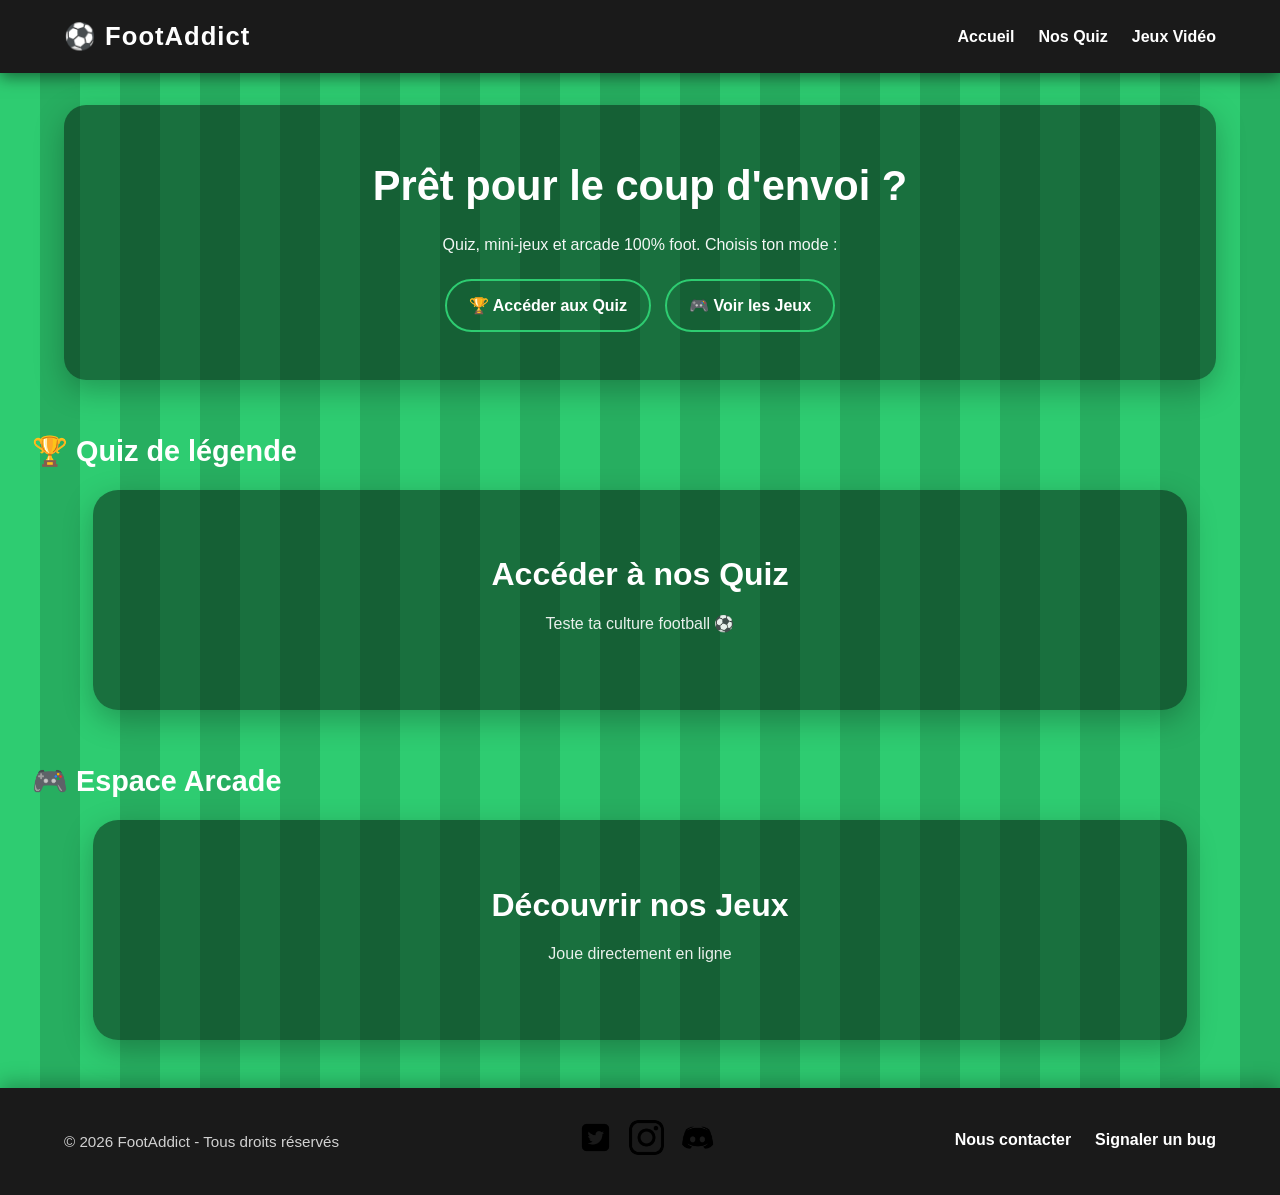
==== index.html @ e7b7f03c "ajout du footer pour les pages manquantes et correction des lien" ====
<!DOCTYPE html>
<html lang="fr">
<head>
    <meta charset="utf-8" />
    <title>FootAddict - Le terrain des fans</title>
    <link rel="stylesheet" href="./styles/index.css" />
</head>
<body>


    <header class="topbar">
        <div class="header-container">
            <div id="logo">⚽ FootAddict</div>
            <nav>
                <ul>
                    <li><a href="#">Accueil</a></li>
                    <li><a href="#quiz">Nos Quiz</a></li>
                    <li><a href="#jeux">Jeux Vidéo</a></li>
                </ul>
            </nav>
        </div>

    </header>

    <main id="top">
        <!--Div du haut de page avec le titre du site et une phrase d'accroche-->
        <section class="hero">
            <div class="hero-inner">
                <h1>
                    Prêt pour le coup d'envoi ? </br>
                </h1>
                <p>Quiz, mini-jeux et arcade 100% foot. Choisis ton mode :</p>
            <!--Div pour les boutons principaux du site -->
            <div class="hero-actions">
                    <!--lien vers les sesction pour quizz et jeux-->
                    <a class="btn" href="#quiz">🏆 Accéder aux Quiz</a>
                    <a class="btn btn-outline" href="#jeux">🎮 Voir les Jeux</a>
            </div>
            </div>
        </section>


     <section id="quiz" class="game-section">
            <h2>🏆 Quiz de légende</h2>
            <div class="banner-container">
                <a href="./quiz/quiz.html" class="banner banner-quiz">
                <div class="banner-content">
                <h3>Accéder à nos Quiz</h3>
                <p>Teste ta culture football ⚽</p>
            </div>
        </a>
    </div>
</section>
<section id="jeux" class="game-section">
    <h2>🎮 Espace Arcade</h2>
    <div class="banner-container">
        <a href="./games/jeux.html" class="banner banner-games">
            <div class="banner-content">
                <h3>Découvrir nos Jeux</h3>
                <p>Joue directement en ligne</p>
            </div>
        </a>
    </div>

</section>
    </main>

   <footer>
    <div class="footer-container">
        <p>© 2026 FootAddict - Tous droits réservés</p>
        <div class="logo-container">
            <a href="https://x.com/FootAddicttt">
                <img src="images/twitter-logo.png" alt="Twitter">
            </a>

            <a href="https://www.instagram.com/foot_addictt/">
                <img src="images/insta-logo.png" alt="Instagram">
            </a>

            <a href="https://discord.gg/RyQT8xwV">
                <img src="images/discord-logo.png" alt="">
            </a>
        </div>
        <div class="footer-links">
            <a href="./contact.html">Nous contacter</a>
            <a href="./bug.html">Signaler un bug</a>
        </div>
    </div>
</footer>


</body>
</html>
---- styles/index.css ----
@charset "utf-8";

/* RESET + BASE (anti espaces blancs + base propre) */
* {
  margin: 0;
  padding: 0;
  box-sizing: border-box;
}

/* IMPORTANT : fond sur html ET body pour éviter le blanc au scroll/overscroll */
html, body {
  height: 100%;
  background: linear-gradient(90deg, #2ecc71 50%, #27ae60 50%);
  background-size: 80px 100%;
}




body {
  font-family: 'Segoe UI', Tahoma, Geneva, Verdana, sans-serif;
  color: #333;
  line-height: 1.6;

}

/* ===================== TOPBAR (header sticky) ===================== */
.topbar {
  background-color: #1a1a1a;
  color: white;
  position: sticky;
  top: 0;
  z-index: 1000;
  padding: 1rem 0;
  box-shadow: 0 4px 15px rgba(0,0,0,0.5);
}

.header-container {
  width: 90%;
  max-width: 1200px;
  margin: 0 auto;
  display: flex;
  justify-content: space-between; /* space beetween place les 2 elements aux extremités */
  align-items: center; /* aligne verticalement (pas coller en haut) les  2 elements aux extremités */
  gap: 16px;
}

#logo {
  font-size: 1.6rem;
  font-weight: 800;
  letter-spacing: 1px;
  align-items: center;

}



/* NAV */
nav ul {
  list-style: none;          /* enlève les puces */
  display: flex;             /* menu en ligne */
  gap: 24px;
}

nav a {
  color: white;
  text-decoration: none;
  font-weight: 600;
  padding-bottom: 2px;
  border-bottom: 2px solid transparent;
  transition: border-color 0.25s;
}

nav a:hover {
  border-color: #2ecc71;
}

/* ===================== HERO ===================== */
.hero {
  width: 90%;
  max-width: 1200px;
  margin: 2rem auto 0;

  background: rgba(0,0,0,0.45);/* transpaarent */
  color: white;
  border-radius: 22px;
  padding: 3rem 1.5rem;
  box-shadow: 0 10px 30px rgba(0,0,0,0.25);
}

.hero-inner {
  text-align: center;
  display: flex;
  justify-content: center;
  align-items: center;
  flex-wrap: wrap;
  flex-direction: column;/*permet d'empiler les éléments */
}

.hero-inner h1 {
  margin: 0;                 /* IMPORTANT : évite l’espace bizarre en haut */
  font-size: 2.6rem;
}

.hero-inner p {
  margin-top: 0.8rem;
  opacity: 0.95;
}

.hero-actions {
  display: flex;
  gap: 14px;
  justify-content: center;
  flex-wrap: wrap;
  margin-top: 1.3rem;
}

/* Boutons du hero */
.btn {
  display: inline-block;
  background: transparent;
  color: white;
  text-decoration: none;
  padding: 12px 22px;
  border-radius: 999px;
  font-weight: 700;
  transition: 0.25s;
  border: 2px solid #2ecc71;
}
.btn:hover {
  background: #1e8449;
  transform: translateY(-2px);
}

/* ===================== SECTIONS QUIZ / JEUX ===================== */
.game-section {
  width: 95%;
  max-width: 1400px;
  margin: 3rem auto 0;
}

.game-section h2 {
  color: white;
  margin-bottom: 1rem;
  font-size: 1.8rem;
}

/* container centré */
.banner-container {
  width: 100%;
  display: flex;
  justify-content: center;
}

/* bannière principale */
.banner {
  width: 90%;
  max-width: 1200px;

  min-height: 220px;

  border-radius: 25px;
  text-decoration: none;

  display: flex;
  align-items: center;
  justify-content: center;

  transition: transform 0.2s, box-shadow 0.2s;

  box-shadow: 0 10px 30px rgba(0,0,0,0.25);
}

/* contenu centré */
.banner-content {
  text-align: center;
  color: white;
}

.banner-content h3 {
  font-size: 2rem;
  margin-bottom: 10px;
}

.banner-content p {
  opacity: 0.9;
  margin-bottom: 15px;
}

.banner:hover {
  transform: translateY(10px);/* quand on passe la souris sur les divs elle se decale un peu vers le bas */
  box-shadow: 0 15px 40px rgba(0,0,0,0.35);/* 0.35 permet d'avoir des div transparentes */
}


.banner-quiz{
  background-color: rgba(0,0,0,0.45);
}

.banner-games{
background-color: rgba(0,0,0,0.45);
}




article {
  background: rgba(255,255,255,0.90);
  border-radius: 18px;
  padding: 22px;
  box-shadow: 0 10px 25px rgba(0,0,0,0.15);
  text-align: center;
  min-height: 180 px ;
}

article h3 {
  font-size: 1.6rem;
  margin-bottom: 14px;
}



/* ===================== FOOTER ===================== */
footer {
  margin-top: 3rem;
  padding: 2rem 0;
  background: #1a1a1a;
  color: white;
  box-shadow: 0 -6px 18px rgba(0, 0, 0, 0.25);
}

/* Conteneur flex : même principe que header-container
   justify-content: space-between → copyright à gauche, liens à droite
   flex-wrap: wrap → si pas assez de place, les éléments passent à la ligne
*/
.footer-container {
  width: 90%;
  max-width: 1200px;
  margin: 0 auto;
  display: flex;
  justify-content: space-between;
  align-items: center;
  flex-wrap: wrap;
  gap: 1rem;
}

/* opacity: 0.8 → rend le texte légèrement transparent (1 = opaque, 0 = invisible) */
.footer-container p {
  opacity: 0.8;
  font-size: 0.95rem;
}

.footer-links {
  display: flex;
  gap: 1.5rem;
}

/* border-bottom: 2px solid transparent → trait invisible sous le lien,
   prêt à devenir vert au hover (même technique que border sur les inputs)
   padding-bottom → petit espace entre le texte et le trait
*/
.footer-links a {
  color: white;
  text-decoration: none;
  font-weight: 600;
  padding-bottom: 2px;
  border-bottom: 2px solid transparent;
  transition: border-color 0.25s;
}

/* Au survol le trait invisible devient vert */
.footer-links a:hover {
  border-color: #2ecc71;
}

/* En mobile, on empile tout au centre au lieu de gauche/droite */
@media (max-width: 650px) {
  .footer-container {
    flex-direction: column;
    text-align: center;
  }
}

/* Conteneur des logos réseaux sociaux */
.logo-container {
  display: flex;
  gap: 1rem;              /* espace entre chaque logo */
  align-items: center;
}

/* Les images des logos : taille fixe + coins arrondis
   object-fit: cover → l'image remplit le carré sans se déformer (elle se recadre)
   cursor: pointer → main au survol pour montrer que c'est cliquable
*/
.logo-container img {
  width: 35px;
  height: 35px;
  border-radius: 8px;
  object-fit: cover;
  cursor: pointer;
  transition: transform 0.2s;
}

/* Petit effet zoom au survol */
.logo-container img:hover {
  transform: scale(1.15);   /* scale = agrandit l'élément (1.15 = 115% de sa taille) */
}


/* Variables globales accessibles partout dans le site
   On les utilise avec var(--nomVariable) dans n'importe quel fichier CSS
*/
:root {
  --sidebar-closed: 50px;    /* largeur sidebar fermée (réduit de 70px à 50px) */
  --sidebar-open: 220px;     /* largeur sidebar au hover */
  --content-max: 110rem;     /* largeur max du contenu central */
  --page-gap: 20px;
}
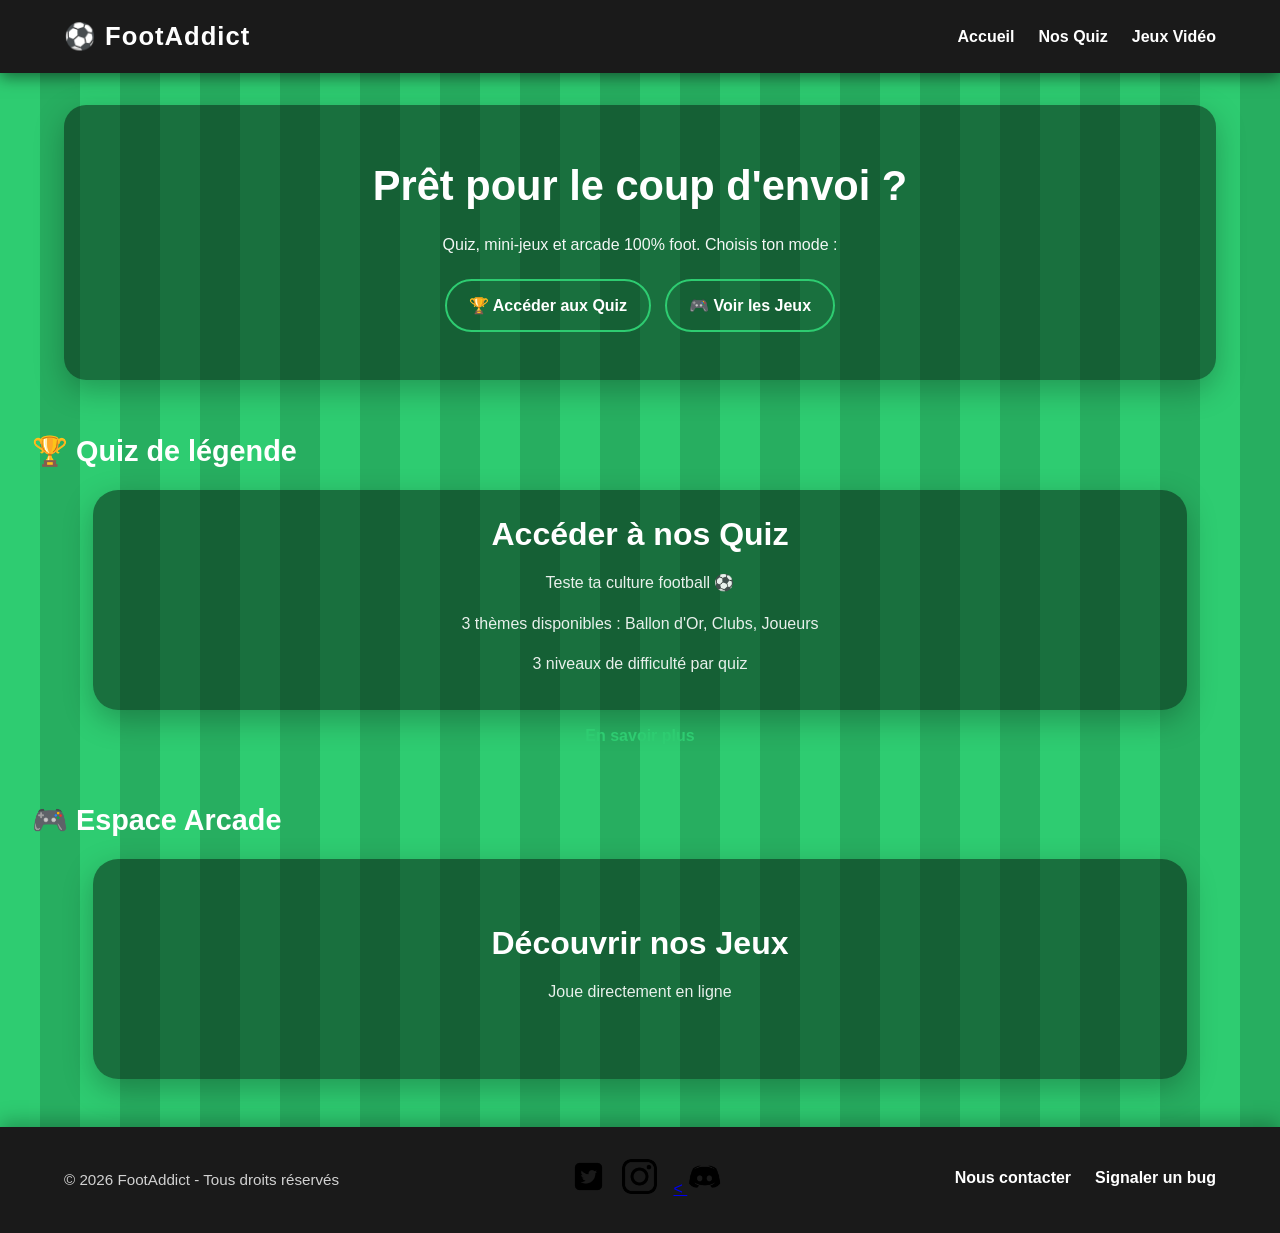
==== commit 43fdebc4: "ajout des boutons non fonctionnel en savoir plus sur les cartes quizz et jeu de la page d'acceuil" ====
--- a/index.html
+++ b/index.html
@@ -40,17 +40,23 @@
         </section>
 
 
-     <section id="quiz" class="game-section">
-            <h2>🏆 Quiz de légende</h2>
-            <div class="banner-container">
-                <a href="./quiz/quiz.html" class="banner banner-quiz">
+    <section id="quiz" class="game-section">
+        <h2>🏆 Quiz de légende</h2>
+        <div class="banner-container">
+            <!-- La bannière cliquable qui mène à la page quiz -->
+            <a href="./quiz/quiz.html" class="banner banner-quiz">
                 <div class="banner-content">
-                <h3>Accéder à nos Quiz</h3>
-                <p>Teste ta culture football ⚽</p>
-            </div>
-        </a>
-    </div>
-</section>
+                    <h3>Accéder à nos Quiz</h3>
+                    <p>Teste ta culture football ⚽</p>
+                    <p>3 thèmes disponibles : Ballon d'Or, Clubs, Joueurs</p>
+                    <p>3 niveaux de difficulté par quiz</p>
+                </div>
+            </a>
+        </div>
+        <!-- En dehors du <a> pour ne pas déclencher le lien -->
+        <p class="banner-more" data-popup="quiz">En savoir plus</p>
+    </section>
+
 <section id="jeux" class="game-section">
     <h2>🎮 Espace Arcade</h2>
     <div class="banner-container">
@@ -65,6 +71,27 @@
 </section>
     </main>
 
+<!--
+     Même structure que la popup de quiz.html
+     inset: 0 dans le CSS = occupe tout l'écran (overlay sombre + boîte centrée)
+-->
+<div id="index-modal" class="index-modal hidden">
+
+    <!-- Overlay = le fond sombre semi-transparent derrière la popup -->
+    <div class="index-modal-overlay"></div>
+
+    <!-- Boîte de la popup -->
+    <div class="index-modal-box">
+
+        <!-- Bouton fermer en haut à droite -->
+        <button id="index-modal-close" class="index-modal-close" type="button">✕</button>
+
+        <!-- Contenu de la popup (rempli par le JS) -->
+        <h2 id="index-modal-title">Titre</h2>
+        <p id="index-modal-text">Description</p>
+    </div>
+</div>
+
    <footer>
     <div class="footer-container">
         <p>© 2026 FootAddict - Tous droits réservés</p>
@@ -78,7 +105,7 @@
             </a>
 
             <a href="https://discord.gg/RyQT8xwV">
-                <img src="images/discord-logo.png" alt="">
+       <         <img src="images/discord-logo.png" alt="">
             </a>
         </div>
         <div class="footer-links">
@@ -87,7 +114,6 @@
         </div>
     </div>
 </footer>
-
-
+<script src="./scripts/index.js"></script>
 </body>
 </html>
--- a/styles/index.css
+++ b/styles/index.css
@@ -218,7 +218,126 @@
   margin-bottom: 14px;
 }
 
-
+/* ===================== POPUP INDEX ===================== */
+
+/* Conteneur plein écran, centré
+   position: fixed → reste en place même si on scroll
+   inset: 0 → raccourci pour top:0 right:0 bottom:0 left:0 (couvre tout l'écran)
+*/
+/* Texte "En savoir plus" sous les bannières
+   même style que .theme-more sur la page quiz
+*/
+.banner-more {
+  color: #2ecc71;
+  font-weight: 800;
+  font-size: 1rem;
+  cursor: pointer;
+  margin-top: 0.8rem;
+  text-align: center;
+}
+
+.banner-more:hover {
+  text-decoration: underline;
+}
+
+.index-modal {
+  position: fixed;
+  inset: 0;
+  z-index: 3000;
+  display: flex;
+  align-items: center;
+  justify-content: center;
+  padding: 1rem;
+}
+
+/* Quand la classe "hidden" est présente, la popup est invisible */
+.index-modal.hidden {
+  display: none;
+}
+
+/* Overlay = fond sombre cliquable pour fermer la popup
+   backdrop-filter: blur(4px) → floute le contenu derrière
+*/
+.index-modal-overlay {
+  position: absolute;
+  inset: 0;
+  background: rgba(0, 0, 0, 0.6);
+  backdrop-filter: blur(4px);
+}
+
+/* Boîte de la popup
+   z-index: 1 → passe devant l'overlay (qui est à z-index auto = 0)
+   animation → la boîte monte légèrement en apparaissant
+*/
+.index-modal-box {
+  position: relative;
+  z-index: 1;
+  width: min(100%, 620px);
+  background: rgba(0, 0, 0, 0.88);
+  color: white;
+  border: 1px solid rgba(46, 204, 113, 0.25);
+  border-radius: 1.8rem;
+  padding: 2rem 1.6rem;
+  box-shadow: 0 20px 60px rgba(0, 0, 0, 0.45);
+  animation: indexModalFadeUp 0.22s ease;
+}
+
+/* Bouton fermer */
+.index-modal-close {
+  position: absolute;
+  top: 1rem;
+  right: 1rem;
+  border: none;
+  width: 2.5rem;
+  height: 2.5rem;
+  border-radius: 999px;
+  background: rgba(255, 255, 255, 0.08);
+  color: white;
+  font-size: 1rem;
+  cursor: pointer;
+  transition: 0.2s;
+}
+
+.index-modal-close:hover {
+  background: rgba(255, 255, 255, 0.16);
+}
+
+#index-modal-title {
+  margin: 0 0 0.8rem;
+  font-size: 2rem;
+}
+
+#index-modal-text {
+  margin: 0;
+  line-height: 1.7;
+  opacity: 0.95;
+  white-space: pre-line;  /* les \n dans le JS créent de vrais sauts de ligne */
+}
+
+/* Animation : la popup monte de 14px en apparaissant
+   @keyframes = définit une animation étape par étape
+   from = état de départ, to = état final
+*/
+@keyframes indexModalFadeUp {
+  from {
+    opacity: 0;
+    transform: translateY(14px);
+  }
+  to {
+    opacity: 1;
+    transform: translateY(0);
+  }
+}
+
+/* Responsive mobile */
+@media (max-width: 700px) {
+  .index-modal-box {
+    padding: 1.6rem 1rem;
+  }
+  #index-modal-title {
+    font-size: 1.6rem;
+  }
+}
 
 /* ===================== FOOTER ===================== */
 footer {
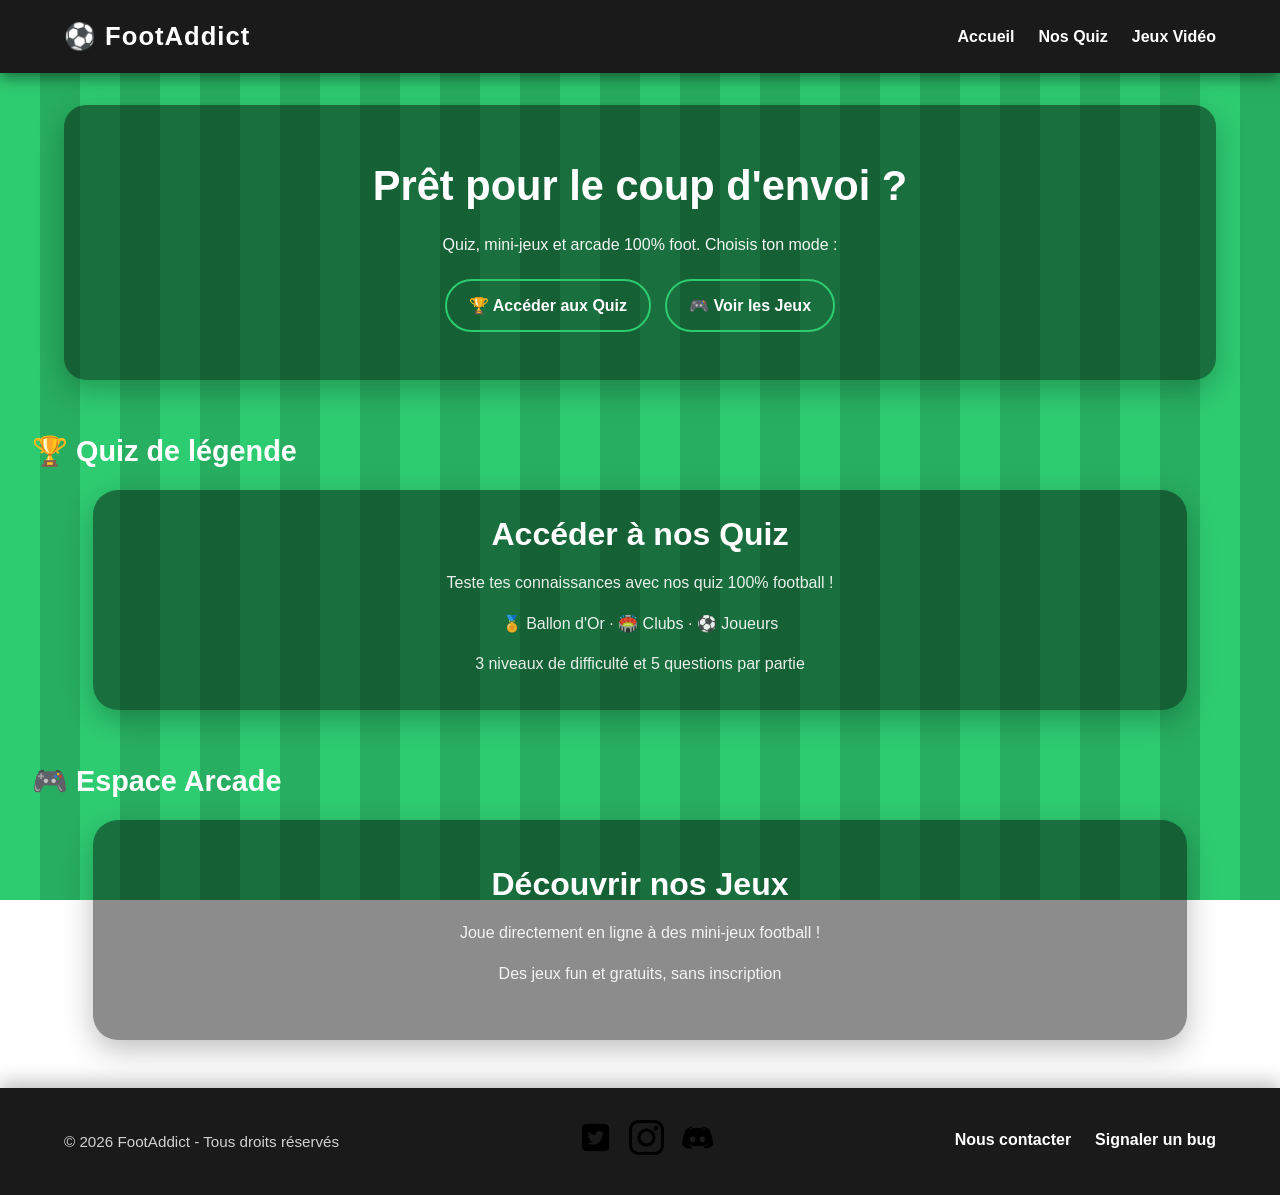
==== commit 92ace035: "abandon du btn en savoir plus car trop complexe, ajout d el'effet prallax" ====
--- a/index.html
+++ b/index.html
@@ -14,8 +14,8 @@
             <nav>
                 <ul>
                     <li><a href="#">Accueil</a></li>
-                    <li><a href="#quiz">Nos Quiz</a></li>
-                    <li><a href="#jeux">Jeux Vidéo</a></li>
+                    <li><a href="quiz/quiz.html">Nos Quiz</a></li>
+                    <li><a href="jeux/jeux.html">Jeux Vidéo</a></li>
                 </ul>
             </nav>
         </div>
@@ -47,52 +47,29 @@
             <a href="./quiz/quiz.html" class="banner banner-quiz">
                 <div class="banner-content">
                     <h3>Accéder à nos Quiz</h3>
-                    <p>Teste ta culture football ⚽</p>
-                    <p>3 thèmes disponibles : Ballon d'Or, Clubs, Joueurs</p>
-                    <p>3 niveaux de difficulté par quiz</p>
+                    <p>Teste tes connaissances avec nos quiz 100% football !</p>
+                    <p>🏅 Ballon d'Or · 🏟️ Clubs · ⚽ Joueurs</p>
+                    <p>3 niveaux de difficulté et 5 questions par partie</p>
                 </div>
             </a>
         </div>
-        <!-- En dehors du <a> pour ne pas déclencher le lien -->
-        <p class="banner-more" data-popup="quiz">En savoir plus</p>
     </section>
 
-<section id="jeux" class="game-section">
-    <h2>🎮 Espace Arcade</h2>
-    <div class="banner-container">
-        <a href="./games/jeux.html" class="banner banner-games">
-            <div class="banner-content">
-                <h3>Découvrir nos Jeux</h3>
-                <p>Joue directement en ligne</p>
-            </div>
-        </a>
-    </div>
+    <section id="jeux" class="game-section">
+        <h2>🎮 Espace Arcade</h2>
+        <div class="banner-container">
+            <a href="./games/jeux.html" class="banner banner-games">
+                <div class="banner-content">
+                    <h3>Découvrir nos Jeux</h3>
+                    <p>Joue directement en ligne à des mini-jeux football !</p>
+                    <p>Des jeux fun et gratuits, sans inscription</p>
+                </div>
+            </a>
+        </div>
+    </section>
+</main>
 
-</section>
-    </main>
-
-<!--
-     Même structure que la popup de quiz.html
-     inset: 0 dans le CSS = occupe tout l'écran (overlay sombre + boîte centrée)
--->
-<div id="index-modal" class="index-modal hidden">
-
-    <!-- Overlay = le fond sombre semi-transparent derrière la popup -->
-    <div class="index-modal-overlay"></div>
-
-    <!-- Boîte de la popup -->
-    <div class="index-modal-box">
-
-        <!-- Bouton fermer en haut à droite -->
-        <button id="index-modal-close" class="index-modal-close" type="button">✕</button>
-
-        <!-- Contenu de la popup (rempli par le JS) -->
-        <h2 id="index-modal-title">Titre</h2>
-        <p id="index-modal-text">Description</p>
-    </div>
-</div>
-
-   <footer>
+<footer>
     <div class="footer-container">
         <p>© 2026 FootAddict - Tous droits réservés</p>
         <div class="logo-container">
@@ -105,7 +82,7 @@
             </a>
 
             <a href="https://discord.gg/RyQT8xwV">
-       <         <img src="images/discord-logo.png" alt="">
+              <img src="images/discord-logo.png" alt="">
             </a>
         </div>
         <div class="footer-links">
@@ -114,6 +91,6 @@
         </div>
     </div>
 </footer>
-<script src="./scripts/index.js"></script>
+
 </body>
 </html>
--- a/styles/index.css
+++ b/styles/index.css
@@ -12,6 +12,7 @@
   height: 100%;
   background: linear-gradient(90deg, #2ecc71 50%, #27ae60 50%);
   background-size: 80px 100%;
+  background-attachment: fixed;  /* le fond reste fixe quand on scroll → effet parallax */
 }
 
 
@@ -218,126 +219,6 @@
   margin-bottom: 14px;
 }
 
-/* ===================== POPUP INDEX ===================== */
-
-/* Conteneur plein écran, centré
-   position: fixed → reste en place même si on scroll
-   inset: 0 → raccourci pour top:0 right:0 bottom:0 left:0 (couvre tout l'écran)
-*/
-/* Texte "En savoir plus" sous les bannières
-   même style que .theme-more sur la page quiz
-*/
-.banner-more {
-  color: #2ecc71;
-  font-weight: 800;
-  font-size: 1rem;
-  cursor: pointer;
-  margin-top: 0.8rem;
-  text-align: center;
-}
-
-.banner-more:hover {
-  text-decoration: underline;
-}
-
-.index-modal {
-  position: fixed;
-  inset: 0;
-  z-index: 3000;
-  display: flex;
-  align-items: center;
-  justify-content: center;
-  padding: 1rem;
-}
-
-/* Quand la classe "hidden" est présente, la popup est invisible */
-.index-modal.hidden {
-  display: none;
-}
-
-/* Overlay = fond sombre cliquable pour fermer la popup
-   backdrop-filter: blur(4px) → floute le contenu derrière
-*/
-.index-modal-overlay {
-  position: absolute;
-  inset: 0;
-  background: rgba(0, 0, 0, 0.6);
-  backdrop-filter: blur(4px);
-}
-
-/* Boîte de la popup
-   z-index: 1 → passe devant l'overlay (qui est à z-index auto = 0)
-   animation → la boîte monte légèrement en apparaissant
-*/
-.index-modal-box {
-  position: relative;
-  z-index: 1;
-  width: min(100%, 620px);
-  background: rgba(0, 0, 0, 0.88);
-  color: white;
-  border: 1px solid rgba(46, 204, 113, 0.25);
-  border-radius: 1.8rem;
-  padding: 2rem 1.6rem;
-  box-shadow: 0 20px 60px rgba(0, 0, 0, 0.45);
-  animation: indexModalFadeUp 0.22s ease;
-}
-
-/* Bouton fermer */
-.index-modal-close {
-  position: absolute;
-  top: 1rem;
-  right: 1rem;
-  border: none;
-  width: 2.5rem;
-  height: 2.5rem;
-  border-radius: 999px;
-  background: rgba(255, 255, 255, 0.08);
-  color: white;
-  font-size: 1rem;
-  cursor: pointer;
-  transition: 0.2s;
-}
-
-.index-modal-close:hover {
-  background: rgba(255, 255, 255, 0.16);
-}
-
-#index-modal-title {
-  margin: 0 0 0.8rem;
-  font-size: 2rem;
-}
-
-#index-modal-text {
-  margin: 0;
-  line-height: 1.7;
-  opacity: 0.95;
-  white-space: pre-line;  /* les \n dans le JS créent de vrais sauts de ligne */
-}
-
-/* Animation : la popup monte de 14px en apparaissant
-   @keyframes = définit une animation étape par étape
-   from = état de départ, to = état final
-*/
-@keyframes indexModalFadeUp {
-  from {
-    opacity: 0;
-    transform: translateY(14px);
-  }
-  to {
-    opacity: 1;
-    transform: translateY(0);
-  }
-}
-
-/* Responsive mobile */
-@media (max-width: 700px) {
-  .index-modal-box {
-    padding: 1.6rem 1rem;
-  }
-  #index-modal-title {
-    font-size: 1.6rem;
-  }
-}
 
 /* ===================== FOOTER ===================== */
 footer {
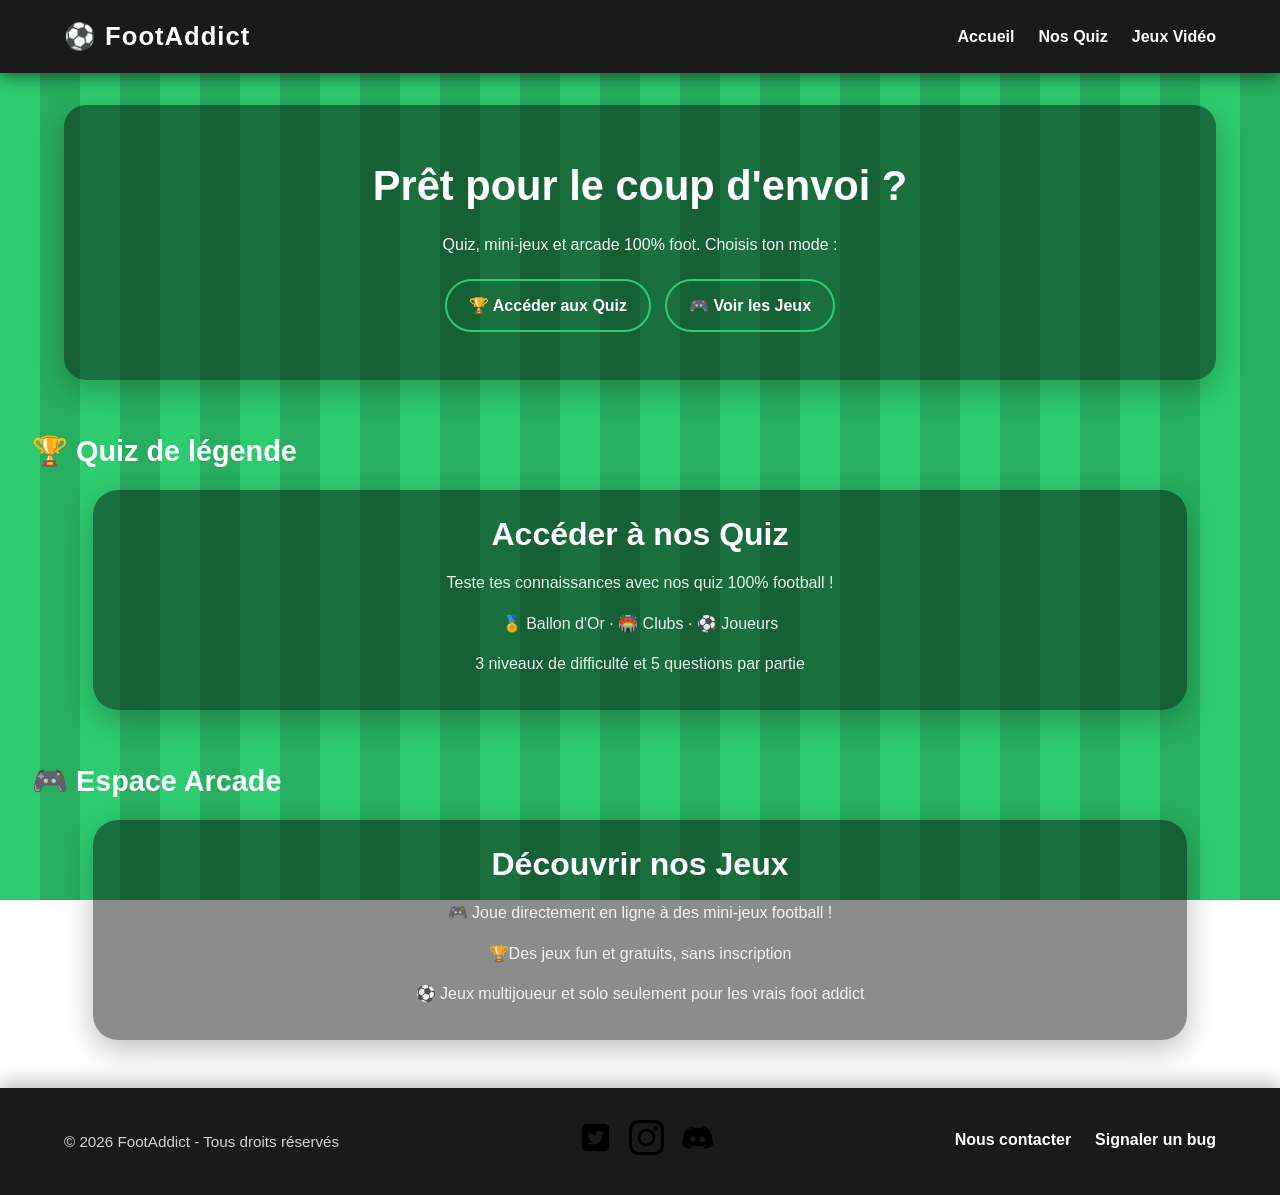
==== commit 216992bb: "test d'ajout d'une image de fond" ====
--- a/index.html
+++ b/index.html
@@ -58,11 +58,12 @@
     <section id="jeux" class="game-section">
         <h2>🎮 Espace Arcade</h2>
         <div class="banner-container">
-            <a href="./games/jeux.html" class="banner banner-games">
+            <a href="./jeux/jeux.html" class="banner banner-games">
                 <div class="banner-content">
                     <h3>Découvrir nos Jeux</h3>
-                    <p>Joue directement en ligne à des mini-jeux football !</p>
-                    <p>Des jeux fun et gratuits, sans inscription</p>
+                    <p> 🎮 Joue directement en ligne à des mini-jeux football !</p>
+                    <p>🏆Des jeux fun et gratuits, sans inscription</p>
+                    <p> ⚽ Jeux multijoueur et solo seulement pour les vrais foot addict </p>
                 </div>
             </a>
         </div>
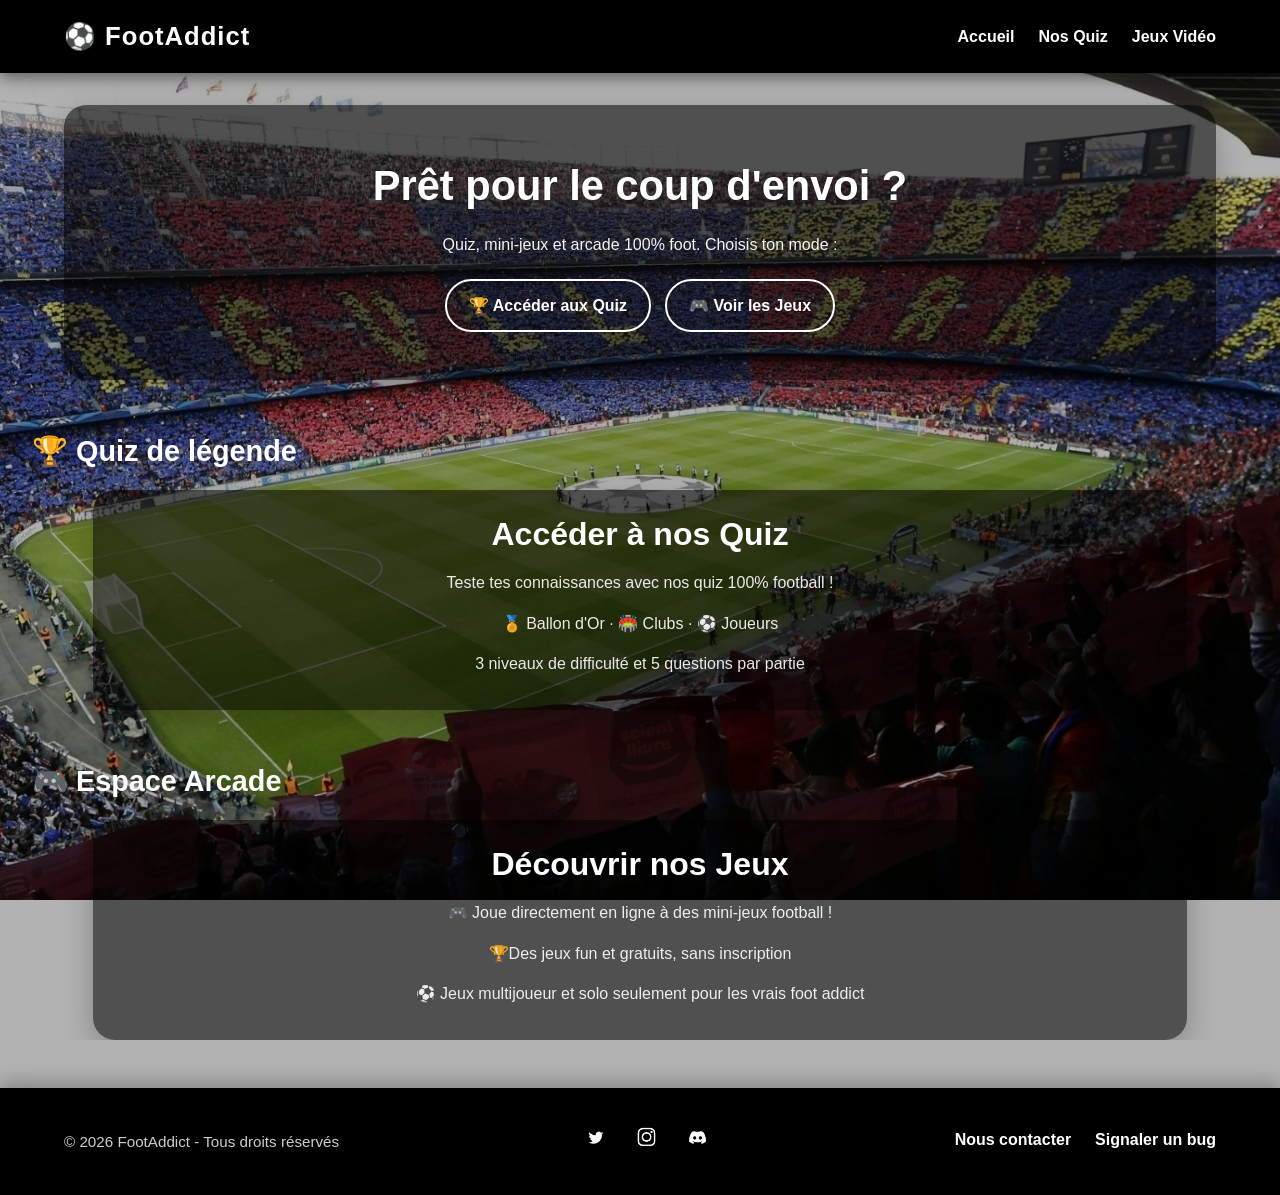
==== commit 6873d882: "mise en place des different queries pour la version mobile" ====
--- a/index.html
+++ b/index.html
@@ -2,9 +2,11 @@
 <html lang="fr">
 <head>
     <meta charset="utf-8" />
+    <meta name="viewport" content="width=device-width, initial-scale=1.0" />
     <title>FootAddict - Le terrain des fans</title>
     <link rel="stylesheet" href="./styles/index.css" />
 </head>
+
 <body>
 
 
--- a/styles/index.css
+++ b/styles/index.css
@@ -6,28 +6,35 @@
   padding: 0;
   box-sizing: border-box;
 }
-
-/* IMPORTANT : fond sur html ET body pour éviter le blanc au scroll/overscroll */
+html {
+  background: #000;
+}
+
+/* Background image de stade avec overlay sombre
+   linear-gradient par-dessus l'image → assombrit pour que le texte reste lisible
+   0.65 en haut, 0.75 en bas → le bas est légèrement plus sombre
+   url → l'image de fond du Camp Nou
+   center/cover → centrée et remplit tout l'écran
+   no-repeat → pas de répétition
+   fixed → reste fixe au scroll (effet parallax)
+*/
 html, body {
   height: 100%;
-  background: linear-gradient(90deg, #2ecc71 50%, #27ae60 50%);
-  background-size: 80px 100%;
-  background-attachment: fixed;  /* le fond reste fixe quand on scroll → effet parallax */
-}
-
-
-
+  min-height: 100vh;
+  background:
+    linear-gradient(rgba(0, 0, 0, 0.3), rgba(0, 0, 0, 0.3)),
+    url('../images/camp-nou-satidium-1920x1080.jpg') center/cover no-repeat fixed;
+}
 
 body {
   font-family: 'Segoe UI', Tahoma, Geneva, Verdana, sans-serif;
-  color: #333;
+  color: #f0f0f0;
   line-height: 1.6;
-
 }
 
 /* ===================== TOPBAR (header sticky) ===================== */
 .topbar {
-  background-color: #1a1a1a;
+  background-color: black;
   color: white;
   position: sticky;
   top: 0;
@@ -41,8 +48,8 @@
   max-width: 1200px;
   margin: 0 auto;
   display: flex;
-  justify-content: space-between; /* space beetween place les 2 elements aux extremités */
-  align-items: center; /* aligne verticalement (pas coller en haut) les  2 elements aux extremités */
+  justify-content: space-between;
+  align-items: center;
   gap: 16px;
 }
 
@@ -50,16 +57,12 @@
   font-size: 1.6rem;
   font-weight: 800;
   letter-spacing: 1px;
-  align-items: center;
-
-}
-
-
+}
 
 /* NAV */
 nav ul {
-  list-style: none;          /* enlève les puces */
-  display: flex;             /* menu en ligne */
+  list-style: none;
+  display: flex;
   gap: 24px;
 }
 
@@ -73,16 +76,25 @@
 }
 
 nav a:hover {
-  border-color: #2ecc71;
-}
-
-/* ===================== HERO ===================== */
+  border-color: white;
+}
+
+main {
+  display: block;
+  overflow: hidden;
+}
+
+
+
+/* ===================== HERO =====================
+   Simple fond sombre semi-transparent sur l'image de stade
+   → on voit le stade à travers, mais le cadre reste distinguable
+*/
 .hero {
   width: 90%;
   max-width: 1200px;
   margin: 2rem auto 0;
-
-  background: rgba(0,0,0,0.45);/* transpaarent */
+  background: rgba(0, 0, 0, 0.55);
   color: white;
   border-radius: 22px;
   padding: 3rem 1.5rem;
@@ -95,11 +107,11 @@
   justify-content: center;
   align-items: center;
   flex-wrap: wrap;
-  flex-direction: column;/*permet d'empiler les éléments */
+  flex-direction: column;
 }
 
 .hero-inner h1 {
-  margin: 0;                 /* IMPORTANT : évite l’espace bizarre en haut */
+  margin: 0;
   font-size: 2.6rem;
 }
 
@@ -126,10 +138,10 @@
   border-radius: 999px;
   font-weight: 700;
   transition: 0.25s;
-  border: 2px solid #2ecc71;
+  border: 2px solid;
 }
 .btn:hover {
-  background: #1e8449;
+  background:black;
   transform: translateY(-2px);
 }
 
@@ -153,22 +165,20 @@
   justify-content: center;
 }
 
-/* bannière principale */
+/* bannière principale : mêmes valeurs que le hero
+   Simple fond sombre semi-transparent, pas de blur ni de bordure
+*/
 .banner {
   width: 90%;
   max-width: 1200px;
-
   min-height: 220px;
-
-  border-radius: 25px;
+  border-radius: 22px;
   text-decoration: none;
-
   display: flex;
   align-items: center;
   justify-content: center;
-
   transition: transform 0.2s, box-shadow 0.2s;
-
+  background: rgba(0, 0, 0, 0.55);
   box-shadow: 0 10px 30px rgba(0,0,0,0.25);
 }
 
@@ -188,22 +198,11 @@
   margin-bottom: 15px;
 }
 
+/* Hover : la bannière descend + ombre renforcée (comme à l'origine) */
 .banner:hover {
-  transform: translateY(10px);/* quand on passe la souris sur les divs elle se decale un peu vers le bas */
-  box-shadow: 0 15px 40px rgba(0,0,0,0.35);/* 0.35 permet d'avoir des div transparentes */
-}
-
-
-.banner-quiz{
-  background-color: rgba(0,0,0,0.45);
-}
-
-.banner-games{
-background-color: rgba(0,0,0,0.45);
-}
-
-
-
+  transform: translateY(10px);
+  box-shadow: 0 15px 40px rgba(0,0,0,0.35);
+}
 
 article {
   background: rgba(255,255,255,0.90);
@@ -211,28 +210,23 @@
   padding: 22px;
   box-shadow: 0 10px 25px rgba(0,0,0,0.15);
   text-align: center;
-  min-height: 180 px ;
+  min-height: 180px;
 }
 
 article h3 {
   font-size: 1.6rem;
   margin-bottom: 14px;
 }
-
 
 /* ===================== FOOTER ===================== */
 footer {
   margin-top: 3rem;
   padding: 2rem 0;
-  background: #1a1a1a;
+  background:black;
   color: white;
   box-shadow: 0 -6px 18px rgba(0, 0, 0, 0.25);
 }
 
-/* Conteneur flex : même principe que header-container
-   justify-content: space-between → copyright à gauche, liens à droite
-   flex-wrap: wrap → si pas assez de place, les éléments passent à la ligne
-*/
 .footer-container {
   width: 90%;
   max-width: 1200px;
@@ -244,7 +238,6 @@
   gap: 1rem;
 }
 
-/* opacity: 0.8 → rend le texte légèrement transparent (1 = opaque, 0 = invisible) */
 .footer-container p {
   opacity: 0.8;
   font-size: 0.95rem;
@@ -255,10 +248,6 @@
   gap: 1.5rem;
 }
 
-/* border-bottom: 2px solid transparent → trait invisible sous le lien,
-   prêt à devenir vert au hover (même technique que border sur les inputs)
-   padding-bottom → petit espace entre le texte et le trait
-*/
 .footer-links a {
   color: white;
   text-decoration: none;
@@ -268,30 +257,19 @@
   transition: border-color 0.25s;
 }
 
-/* Au survol le trait invisible devient vert */
 .footer-links a:hover {
-  border-color: #2ecc71;
-}
-
-/* En mobile, on empile tout au centre au lieu de gauche/droite */
-@media (max-width: 650px) {
-  .footer-container {
-    flex-direction: column;
-    text-align: center;
-  }
-}
+  border-color: white;
+}
+
+
 
 /* Conteneur des logos réseaux sociaux */
 .logo-container {
   display: flex;
-  gap: 1rem;              /* espace entre chaque logo */
-  align-items: center;
-}
-
-/* Les images des logos : taille fixe + coins arrondis
-   object-fit: cover → l'image remplit le carré sans se déformer (elle se recadre)
-   cursor: pointer → main au survol pour montrer que c'est cliquable
-*/
+  gap: 1rem;
+  align-items: center;
+}
+
 .logo-container img {
   width: 35px;
   height: 35px;
@@ -301,18 +279,83 @@
   transition: transform 0.2s;
 }
 
-/* Petit effet zoom au survol */
 .logo-container img:hover {
-  transform: scale(1.15);   /* scale = agrandit l'élément (1.15 = 115% de sa taille) */
-}
-
-
-/* Variables globales accessibles partout dans le site
-   On les utilise avec var(--nomVariable) dans n'importe quel fichier CSS
-*/
+  transform: scale(1.15);
+}
+
+/* Variables globales accessibles partout dans le site */
 :root {
-  --sidebar-closed: 50px;    /* largeur sidebar fermée (réduit de 70px à 50px) */
-  --sidebar-open: 220px;     /* largeur sidebar au hover */
-  --content-max: 110rem;     /* largeur max du contenu central */
+  --sidebar-closed: 50px;
+  --sidebar-open: 220px;
+  --content-max: 110rem;
   --page-gap: 20px;
 }
+
+
+/* ===================== RESPONSIVE MOBILE ===================== */
+@media (max-width: 650px) {
+
+  /* Désactive le background-attachment fixed qui bug sur mobile
+     (les navigateurs mobiles ne le supportent pas bien → fond blanc ou décalé)
+     scroll → le fond défile avec la page, pas de bug
+  */
+ /* Supprime la hauteur forcée qui crée l'espace vide sous le footer */
+html, body {
+    background-attachment: scroll;
+    height: auto  ;
+    min-height: auto ;
+}
+
+
+  /* NAVBAR : empile logo au-dessus des liens au lieu de les mettre côte à côte */
+.header-container {
+    gap: 8px;
+}
+
+nav ul {
+    gap: 10px;
+}
+
+nav a {
+    font-size: 0.75rem;
+}
+
+#logo {
+    font-size: 1.1rem;
+}
+
+  /* BANNIÈRES : réduit la hauteur minimale */
+  .banner {
+    min-height: 150px;
+  }
+
+  .banner-content h3 {
+    font-size: 1.4rem;
+  }
+
+  .banner-content p {
+    font-size: 0.85rem;
+  }
+
+  /* TITRES DE SECTION */
+  .game-section h2 {
+    font-size: 1.3rem;
+  }
+
+  /* FOOTER : empile tout au centre */
+  .footer-container {
+    flex-direction: column;
+    text-align: center;
+  }
+
+  /* Logos réseaux : centrés */
+  .logo-container {
+    justify-content: center;
+  }
+}
+/* Mode paysage sur mobile : s'assure que le fond couvre tout */
+@media (max-height: 500px) and (orientation: landscape) {
+  html, body {
+    background-size: cover;
+  }
+}
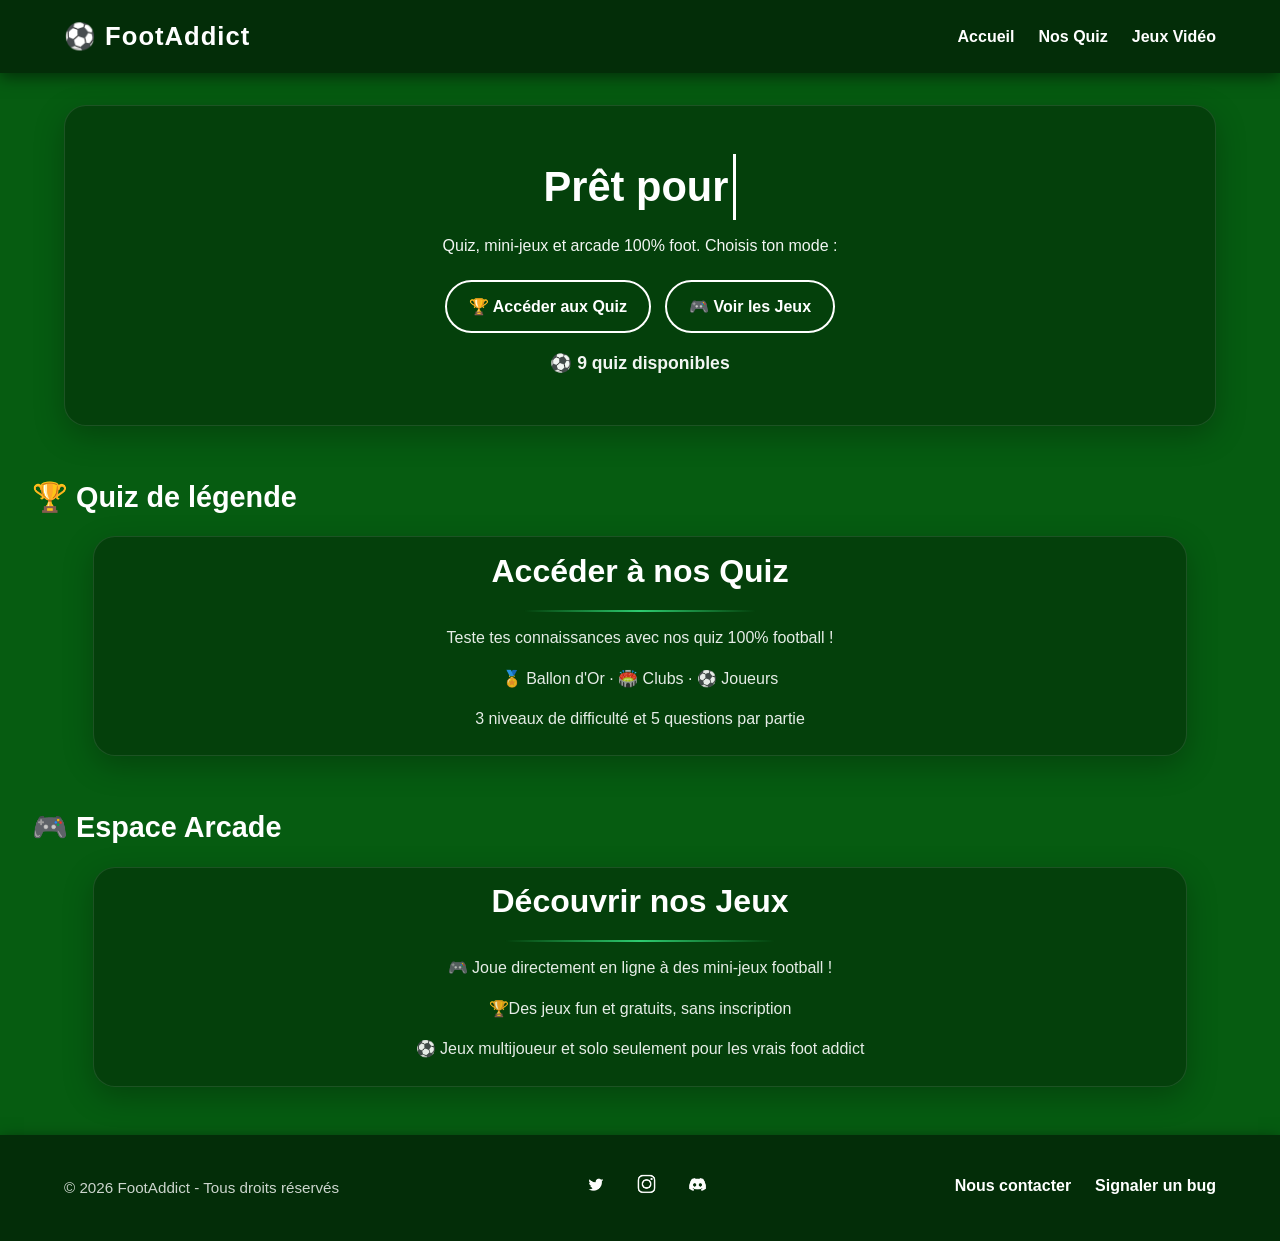
==== commit 02a8ee55: "refonte total du style des pages et ajout de plusieurs transition javascript" ====
--- a/index.html
+++ b/index.html
@@ -8,7 +8,7 @@
 </head>
 
 <body>
-
+    <div id="particles"></div>
 
     <header class="topbar">
         <div class="header-container">
@@ -26,43 +26,49 @@
 
     <main id="top">
         <!--Div du haut de page avec le titre du site et une phrase d'accroche-->
-        <section class="hero">
+        <section class="hero fade-in">
             <div class="hero-inner">
-                <h1>
-                    Prêt pour le coup d'envoi ? </br>
+                <h1 id="typing-text">
+                   </br>
                 </h1>
                 <p>Quiz, mini-jeux et arcade 100% foot. Choisis ton mode :</p>
-            <!--Div pour les boutons principaux du site -->
-            <div class="hero-actions">
+                
+                <!--Div pour les boutons principaux du site -->
+                <div class="hero-actions">
                     <!--lien vers les sesction pour quizz et jeux-->
                     <a class="btn" href="#quiz">🏆 Accéder aux Quiz</a>
                     <a class="btn btn-outline" href="#jeux">🎮 Voir les Jeux</a>
-            </div>
+                </div>
+                <div class="rota-text">
+                    <p id="rotating-text" class="rotating-text">⚽ 9 quiz disponibles</p>
+                </div>
             </div>
         </section>
 
 
-    <section id="quiz" class="game-section">
+    <section id="quiz" class="game-section fade-in">
         <h2>🏆 Quiz de légende</h2>
         <div class="banner-container">
             <!-- La bannière cliquable qui mène à la page quiz -->
             <a href="./quiz/quiz.html" class="banner banner-quiz">
                 <div class="banner-content">
                     <h3>Accéder à nos Quiz</h3>
+                    <div class="separator"></div>
                     <p>Teste tes connaissances avec nos quiz 100% football !</p>
-                    <p>🏅 Ballon d'Or · 🏟️ Clubs · ⚽ Joueurs</p>
+                    <p><span class="icon-bounce">🏅</span> Ballon d'Or · <span class="icon-bounce">🏟️</span> Clubs · <span class="icon-bounce">⚽</span> Joueurs</p>
                     <p>3 niveaux de difficulté et 5 questions par partie</p>
                 </div>
             </a>
         </div>
     </section>
 
-    <section id="jeux" class="game-section">
+    <section id="jeux" class="game-section fade-in">
         <h2>🎮 Espace Arcade</h2>
         <div class="banner-container">
             <a href="./jeux/jeux.html" class="banner banner-games">
                 <div class="banner-content">
                     <h3>Découvrir nos Jeux</h3>
+                    <div class="separator"></div>
                     <p> 🎮 Joue directement en ligne à des mini-jeux football !</p>
                     <p>🏆Des jeux fun et gratuits, sans inscription</p>
                     <p> ⚽ Jeux multijoueur et solo seulement pour les vrais foot addict </p>
@@ -94,6 +100,7 @@
         </div>
     </div>
 </footer>
+<script src="scripts/index.js"></script>
+</body>
 
-</body>
 </html>
--- a/styles/index.css
+++ b/styles/index.css
@@ -7,7 +7,8 @@
   box-sizing: border-box;
 }
 html {
-  background: #000;
+  background: #065C11;
+  scroll-behavior: smooth;
 }
 
 /* Background image de stade avec overlay sombre
@@ -21,12 +22,11 @@
 html, body {
   height: 100%;
   min-height: 100vh;
-  background:
-    linear-gradient(rgba(0, 0, 0, 0.3), rgba(0, 0, 0, 0.3)),
-    url('../images/camp-nou-satidium-1920x1080.jpg') center/cover no-repeat fixed;
+ 
 }
 
 body {
+  background:#065C11;
   font-family: 'Segoe UI', Tahoma, Geneva, Verdana, sans-serif;
   color: #f0f0f0;
   line-height: 1.6;
@@ -34,7 +34,7 @@
 
 /* ===================== TOPBAR (header sticky) ===================== */
 .topbar {
-  background-color: black;
+  background-color: #032d08;
   color: white;
   position: sticky;
   top: 0;
@@ -58,6 +58,9 @@
   font-weight: 800;
   letter-spacing: 1px;
 }
+#quiz, #jeux {
+    scroll-margin-top: 80px;
+} 
 
 /* NAV */
 nav ul {
@@ -79,12 +82,6 @@
   border-color: white;
 }
 
-main {
-  display: block;
-  overflow: hidden;
-}
-
-
 
 /* ===================== HERO =====================
    Simple fond sombre semi-transparent sur l'image de stade
@@ -94,7 +91,8 @@
   width: 90%;
   max-width: 1200px;
   margin: 2rem auto 0;
-  background: rgba(0, 0, 0, 0.55);
+  background: rgba(0, 0, 0, 0.3);
+  border: 1px solid rgba(255, 255, 255, 0.1);
   color: white;
   border-radius: 22px;
   padding: 3rem 1.5rem;
@@ -159,15 +157,24 @@
 }
 
 /* container centré */
+/* ===================== HOVER 3D (TILT) ===================== */
+
+/* perspective sur le parent → active la profondeur 3D pour les enfants
+   Plus la valeur est grande, moins l'effet est prononcé
+   1000px = effet subtil, 500px = effet fort
+*/
 .banner-container {
   width: 100%;
   display: flex;
   justify-content: center;
-}
-
-/* bannière principale : mêmes valeurs que le hero
-   Simple fond sombre semi-transparent, pas de blur ni de bordure
-*/
+  perspective: 1000px;
+}
+
+/*bannière principale : mêmes valeurs que le hero
+  Simple fond sombre semi-transparent, pas de blur ni de bordure
+  La bannière doit préserver sa position 3D quand on la transforme
+*/
+
 .banner {
   width: 90%;
   max-width: 1200px;
@@ -178,8 +185,11 @@
   align-items: center;
   justify-content: center;
   transition: transform 0.2s, box-shadow 0.2s;
-  background: rgba(0, 0, 0, 0.55);
+  background: rgba(0, 0, 0, 0.3);                    /* changé de 0.55 à 0.3 */
+  border: 1px solid rgba(255, 255, 255, 0.1);  
   box-shadow: 0 10px 30px rgba(0,0,0,0.25);
+  transform-style: preserve-3d;
+  transition: transform 0.15s ease-out, box-shadow 0.15s ease-out;
 }
 
 /* contenu centré */
@@ -198,11 +208,6 @@
   margin-bottom: 15px;
 }
 
-/* Hover : la bannière descend + ombre renforcée (comme à l'origine) */
-.banner:hover {
-  transform: translateY(10px);
-  box-shadow: 0 15px 40px rgba(0,0,0,0.35);
-}
 
 article {
   background: rgba(255,255,255,0.90);
@@ -222,9 +227,9 @@
 footer {
   margin-top: 3rem;
   padding: 2rem 0;
-  background:black;
-  color: white;
-  box-shadow: 0 -6px 18px rgba(0, 0, 0, 0.25);
+   background-color: #032d08;
+  color: white;
+  box-shadow: 0 4px 15px rgba(0,0,0,0.5);
 }
 
 .footer-container {
@@ -290,6 +295,185 @@
   --content-max: 110rem;
   --page-gap: 20px;
 }
+
+/* ===================== ANIMATIONS SCROLL ===================== */
+
+/* État initial : l'élément est invisible et décalé de 30px vers le bas
+   transition → anime le changement sur 0.6 secondes avec un ease-out (ralentit à la fin)
+*/
+.fade-in {
+    opacity: 0;
+    transform: translateY(30px);
+    transition: opacity 0.6s ease-out, transform 0.6s ease-out;
+}
+
+/* État final : quand le JS ajoute la classe "visible",
+   l'élément redevient opaque et remonte à sa position normale
+*/
+.fade-in.visible {
+    opacity: 1;
+    transform: translateY(0);
+}
+
+/* ===================== EFFET TYPING ===================== */
+
+/* Le curseur clignotant à la fin du texte
+   border-right → trait vertical blanc qui simule un curseur
+   animation → le fait apparaître/disparaître en boucle
+*/
+#typing-text {
+    border-right: 3px solid white;
+    padding-right: 5px;
+    animation: blink 0.7s infinite;
+}
+
+/* Le curseur disparaît quand le texte est fini de taper */
+#typing-text.done {
+    border-right: none;
+}
+
+/* Animation du clignotement : alterne entre visible et invisible 
+    infinite -> animation infini
+    blink -> nom de l'anim (clignotement)
+    0.7s -> duré d'un cycle 
+    0% ( a 0sec) -> début de l'animation (background blanc)
+    50% ( a 0.35sec) -> millieu de l'animation (background transparent)
+    100% ( a  sec) -> fin de l'animation (background blanc)
+
+*/
+@keyframes blink {
+    0%, 100% { border-color: white; }
+    50% { border-color: transparent; }
+}
+
+/* ===================== TEXTE ROTATIF ===================== */
+
+/* Le texte a une transition douce sur l'opacité et le décalage vertical
+   Quand le JS change le texte, il disparaît en fondu puis réapparaît
+*/
+.rotating-text {
+    font-weight: 700;
+    font-size: 1.1rem;
+    color: white;
+    min-height: 1.5rem;
+    transition: opacity 0.4s ease, transform 0.4s ease;
+}
+
+/* Quand le JS ajoute "hide", le texte disparaît (fondu + monte de 10px) */
+.rotating-text.hide {
+    opacity: 0;
+    transform: translateY(-10px);
+}
+
+.rota-text p {
+  margin-top: 1rem;
+}
+
+/* ===================== ICÔNES ANIMÉES ===================== */
+
+/* display: inline-block nécessaire pour que transform fonctionne sur un span
+   animation pulse → grossit et rétrécit doucement en boucle
+   Le délai varie pour que les icônes ne pulsent pas toutes en même temps
+*/
+.icon-bounce {
+    display: inline-block;
+    animation: pulse 2s ease-in-out infinite;
+}
+
+/* Chaque icône commence son animation avec un décalage différent
+   nth-child(2) = la 2ème icône démarre 0.3s après la première
+   nth-child(3) = la 3ème démarre 0.6s après
+   Ça crée un effet de "vague" au lieu d'un mouvement synchronisé
+*/
+.icon-bounce:nth-child(2) {
+    animation-delay: 0.3s;
+}
+
+.icon-bounce:nth-child(3) {
+    animation-delay: 0.6s;
+}
+
+/* L'animation pulse : grossit de 20% au milieu puis revient
+   0% → taille normale
+   50% → 120% de la taille (scale 1.2)
+   100% → retour à la taille normale
+*/
+@keyframes pulse {
+    0%, 100% {
+        transform: scale(1);
+    }
+    50% {
+        transform: scale(1.3);
+    }
+}
+
+/* ===================== SÉPARATEUR LUMINEUX ===================== */
+
+/* Ligne horizontale fine avec un dégradé vert lumineux
+   Le dégradé part de transparent → vert → transparent
+   ce qui donne un effet de "trait lumineux" au centre
+*/
+.separator {
+    width: 60%;
+    height: 2px;
+    margin: 0.8rem auto;
+    background: linear-gradient(90deg, transparent, #2ecc71, transparent);
+    border-radius: 2px;
+
+}
+
+/* ===================== PARTICULES FLOTTANTES ===================== */
+
+/* Le conteneur occupe tout l'écran, fixé en arrière-plan
+   pointer-events: none → les particules ne bloquent pas les clics
+   (tu peux cliquer "à travers" les particules)
+   overflow: hidden → les particules qui sortent de l'écran sont cachées
+*/
+#particles {
+    position: fixed;
+    inset: 0;
+    z-index: 0;
+    pointer-events: none;
+    overflow: hidden;
+}
+
+/* Chaque particule est un cercle semi-transparent
+   position: absolute → positionnée librement dans le conteneur
+   border-radius: 50% → transforme le carré en cercle parfait
+   background: blanc semi-transparent pour un effet doux
+*/
+.particle {
+    position: absolute;
+    border-radius: 50%;
+    background: rgba(255, 255, 255, 0.08);
+    animation: floatUp linear infinite;
+}
+
+/* L'animation fait monter la particule du bas vers le haut
+   tout en la balançant légèrement de gauche à droite (translateX)
+   0% → en bas de l'écran (translateY 100vh = tout en bas)
+   25% → légèrement à droite (translateX 20px)
+   50% → au milieu de l'écran, retour au centre horizontalement
+   75% → légèrement à gauche (translateX -20px)
+   100% → en haut de l'écran (translateY -100px = sort par le haut)
+*/
+@keyframes floatUp {
+    0% {
+        transform: translateY(100vh) translateX(0);
+        opacity: 0;
+    }
+    10% {
+        opacity: 1;
+    }
+    90% {
+        opacity: 1;
+    }
+    100% {
+        transform: translateY(-100px) translateX(0);
+        opacity: 0;
+    }
+} 
+
 
 
 /* ===================== RESPONSIVE MOBILE ===================== */
@@ -305,37 +489,57 @@
     height: auto  ;
     min-height: auto ;
 }
-
-
-  /* NAVBAR : empile logo au-dessus des liens au lieu de les mettre côte à côte */
+/* Pseudo-élément qui affiche le fond sur la taille du viewport uniquement
+   position: fixed → reste collé à la taille de l'écran, pas du body
+   inset: 0 → occupe tout l'écran (top:0 right:0 bottom:0 left:0)
+   z-index: -1 → passe derrière tout le contenu de la page
+*/
+
+
+/* NAVBAR : empile logo au-dessus des liens, tout centré */
 .header-container {
-    gap: 8px;
+    flex-direction: column;
+    align-items: center;
+    gap: 6px;
 }
 
 nav ul {
-    gap: 10px;
+    gap: 14px;
 }
 
 nav a {
-    font-size: 0.75rem;
+    font-size: 0.85rem;
+    white-space: nowrap;
 }
 
 #logo {
-    font-size: 1.1rem;
-}
-
+    font-size: 1.2rem;
+}
   /* BANNIÈRES : réduit la hauteur minimale */
-  .banner {
+.banner {
     min-height: 150px;
-  }
-
-  .banner-content h3 {
-    font-size: 1.4rem;
-  }
-
-  .banner-content p {
-    font-size: 0.85rem;
-  }
+    padding: 1.5rem 1rem;
+    background: rgba(0, 0, 0, 0.3);                    /* changé de 0.55 à 0.3 */
+    border: 1px solid rgba(255, 255, 255, 0.1);         /* ajouté */
+  }
+
+.banner:hover {
+    transform: translateY(10px);
+    background: rgba(0, 0, 0, 0.4);
+    backdrop-filter: blur(8px);
+    -webkit-backdrop-filter: blur(8px);
+    border: 1px solid rgba(255, 255, 255, 0.2);
+}
+
+.banner-content h3 {
+    font-size: 1.3rem;
+    margin-bottom: 6px;
+}
+
+.banner-content p {
+    font-size: 0.8rem;
+    margin-bottom: 8px;
+}
 
   /* TITRES DE SECTION */
   .game-section h2 {
@@ -358,4 +562,23 @@
   html, body {
     background-size: cover;
   }
-}
+
+  /* Footer : tout en ligne, tailles réduites */
+  .footer-container {
+    gap: 0.5rem;
+  }
+
+  .footer-container p {
+    font-size: 0.7rem;
+  }
+
+  .footer-links a {
+    font-size: 0.7rem;
+  }
+
+  .logo-container img {
+    width: 22px;
+    height: 22px;
+  }
+}
+
